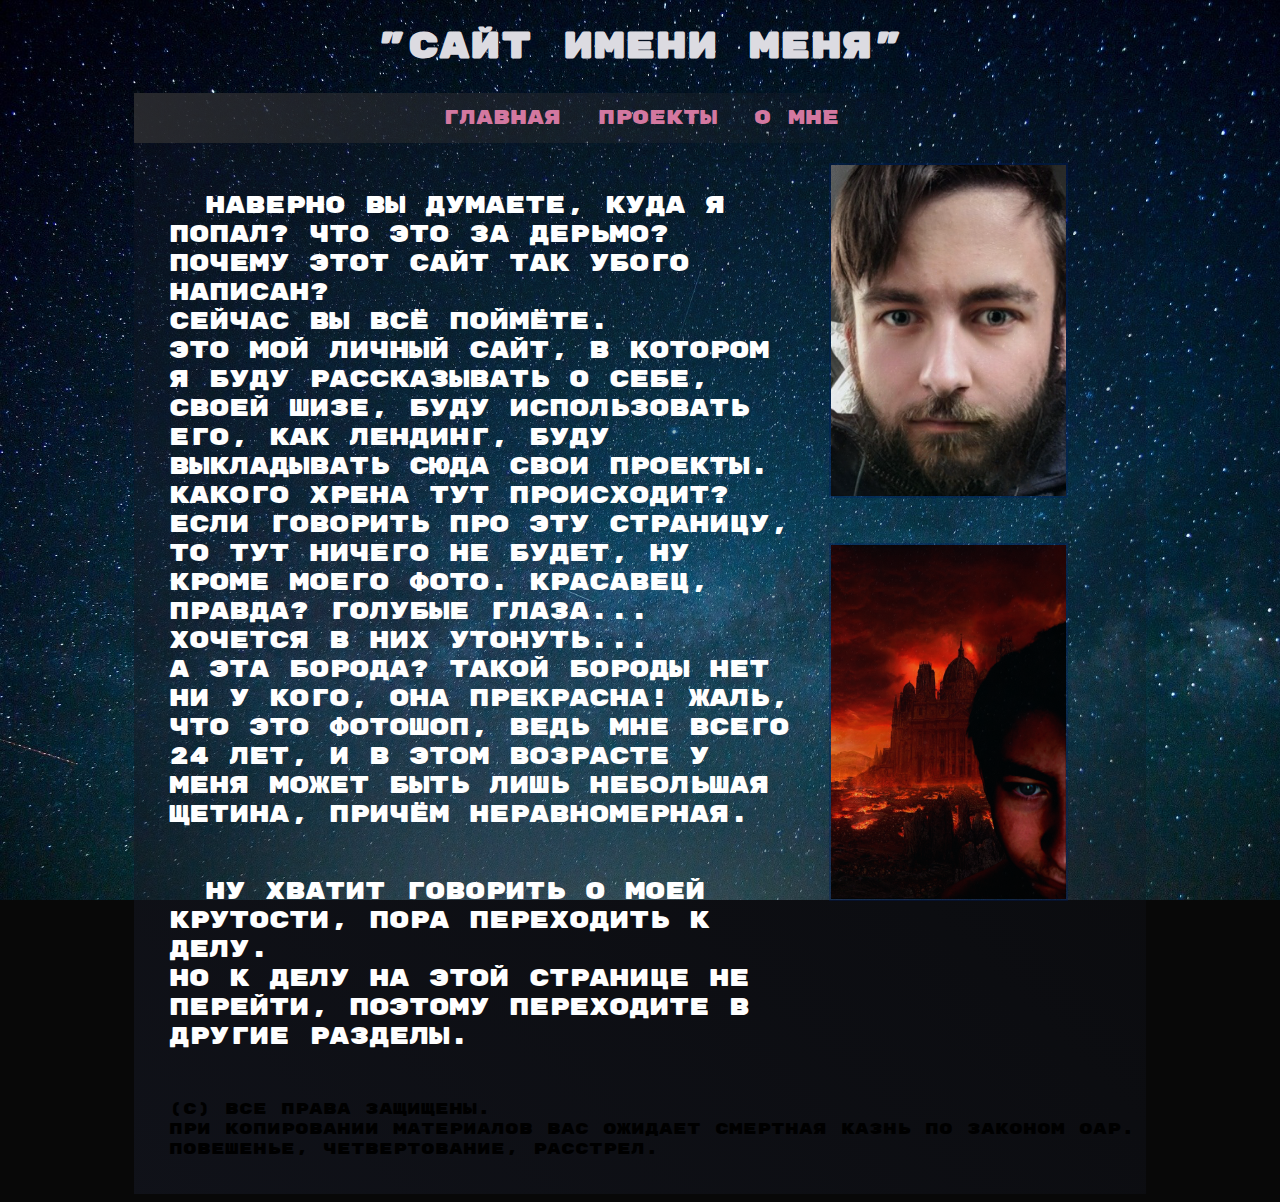
==== сайт/index.html @ 5d512fed "initial coomit" ====
<!DOCTYPE html>
<html>
	<head>
		<link rel="stylesheet" href="styles/Main.css?v=2">
		<meta charset="utf-8">
		<title>Павел Зубков</title>	
	<link rel="shotcut icon" href="resources/icon.jpg" type="image/jpg">
<link href="https://fonts.googleapis.com/css?family=Oswald:300|Roboto+Condensed|Rubik+Mono+One|Russo+One&display=swap" rel="stylesheet">
	</head>
<body>

<h1>"Сайт имени меня"</h1>
	<div id="back">
	<div id="menu">
	<ul>
		<li><a href="index.html">Главная</a></li>
	<li><a href="*">Проекты</a></li>
	<li><a href="about.html"> <span class="TextSpacing">О мне</span></a></li>
		
	</ul>	
	</div>	
		<article>
	<section>
	<p >
Наверно вы думаете, куда я попал? Что это за дерьмо? Почему этот сайт так убого написан? <br/>
Сейчас вы всё поймёте. <br/>
Это мой личный сайт, в котором я буду рассказывать о себе, своей шизе, буду использовать его, как лендинг, буду выкладывать сюда свои проекты. <br/>
Какого хрена тут происходит? Если говорить про эту страницу, то тут ничего не будет, ну кроме моего фото.
Красавец, правда?  Голубые глаза... Хочется в них утонуть... <br/> А эта борода? Такой бороды нет ни у кого, она прекрасна! 
Жаль, что это фотошоп, ведь мне всего  <span id="age"></span> 	
		
 лет, и в этом возрасте у меня  может быть лишь небольшая щетина, 
причём неравномерная.
 </p>

 <p>
 Ну хватит говорить о моей крутости, пора переходить к делу. <br/>
Но к делу на этой странице не перейти, поэтому переходите в другие разделы. 		
</p>


<audio  autoplay loop>
	<source src="resources/track.mp3" type="audio/mpeg">
		Тег не поддерживается
</audio>
</section>
<section class="sec">
	<div>
	<img src="resources/Iam.png" alt="тест"   width="70%">
		<img src="resources/topPhoto.png" alt="тест"  width="70%">
	</div>
</section>

</article>	
	
<footer>
 (с) Все права защищены. <br/> При копировании  материалов вас ожидает смертная казнь по законом ОАР.<br/>
 Повешенье, четвертование, расстрел.  



</footer>
</div>	
	<script  src="scripts/Main.js"></script>
</body>
</html>
---- сайт/styles/Main.css ----
body{
	background-image: url('../resources/back.jpg');
	background-color: #080808;
	background-repeat: no-repeat;
	background-attachment:fixed;
	background-size: cover;
font-family: 'Rubik Mono One','Oswald';
}



h1{
	color: #dcdbe1	;
	font-size: 36px;
	text-align: center;

}

p{
	color: #FFFFFF;
	font-size: 24px;
text-indent: 1.5em;

margin-top: 2em;
margin-bottom: 2em;
margin-left: 35px;
}
a{
	text-decoration: none;
	color: #D378A0;	
	display:block ;
}
#menu   {
	font-size: 20px;
	background: linear-gradient(
		90deg,
		rgba(48, 48, 50, 0.8),
		rgba(48, 48, 50, 0.5)  25%,
		 rgba(48, 48, 50, 0.3)  50%,
		 rgba(48, 0, 0, 0)  75%

		);
	line-height: 50px;	

}

#menu ul{
margin:0 auto ;
	text-align :center;	
padding-left: 0px;
}

#menu ul li {
list-style: none;
	display: inline-block;
margin-left: 10px;
margin-right: 10px;	
}


#back{
		min-width: 400px;
	display:flex;
	flex-direction:column;
	width:80%;
	margin:auto;
	background: linear-gradient(45deg,rgba(21, 24, 36, 0.6),rgba(11, 13, 23, 0.1));

} 

#menu .TextSpacing{	
	word-spacing:normal;
}
#menu a:hover{
background:rgba(50, 24, 36, 0.6);
} 
img{
margin: 20px;
opacity: 0.9;
border: 2px solid rgba(0, 30, 100, 0.4);
}

article{
display:flex;
flex-direction: row; 


}
article section {
flex: 2;

}
.sec{
	flex: 1;
display:flex;
flex-direction: column; 
}


footer{
margin-left: 35px;
margin-bottom: 35px;
}

/*О мне*/
.img{
display: block;
margin: 0 auto;
}

.Zel{
	margin-top:30px;
margin-bottom:15px;
}

.mainWords{
	color: #8ad0d6;
	font-weight: bold; 
}
.skills{
margin-left: 30px;
margin-right:  30px;
padding-left: 0px;
margin-top: 0px;
}
.skills li {
display:  block;
margin-bottom: 15px;
/*background: rgba(0, 48, 50, 0.2);*/
line-height: 240%;
text-decoration: none;
	font-size: 20px;
text-indent: 1.5em;
color: #8ad0d6;
font-weight: 300;
}
.skills li:hover{
display:  block;
background: rgba(0, 0, 60, 0.1)

}
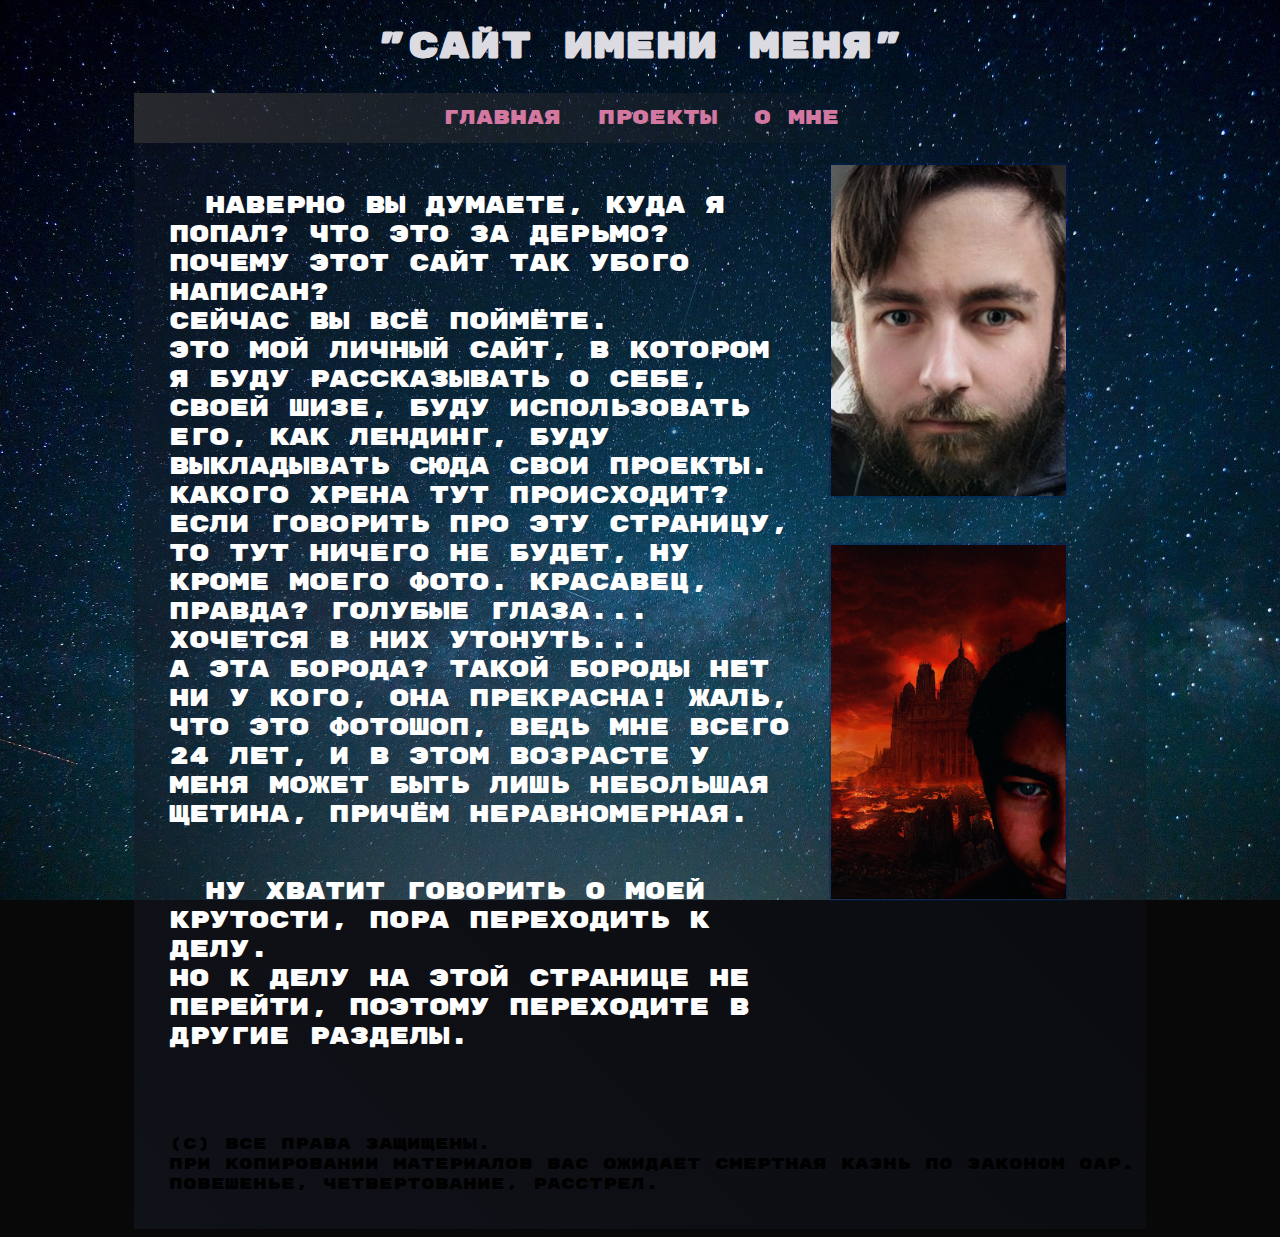
==== commit cdd8c031: "Таблица" ====
--- a/сайт/index.html
+++ b/сайт/index.html
@@ -4,7 +4,7 @@
 		<link rel="stylesheet" href="styles/Main.css?v=2">
 		<meta charset="utf-8">
 		<title>Павел Зубков</title>	
-	<link rel="shotcut icon" href="resources/icon.jpg" type="image/jpg">
+	<link rel="shotcut icon" href="resources/Icon/icon.jpg" type="image/jpg">
 <link href="https://fonts.googleapis.com/css?family=Oswald:300|Roboto+Condensed|Rubik+Mono+One|Russo+One&display=swap" rel="stylesheet">
 	</head>
 <body>
@@ -46,8 +46,8 @@
 </section>
 <section class="sec">
 	<div>
-	<img src="resources/Iam.png" alt="тест"   width="70%">
-		<img src="resources/topPhoto.png" alt="тест"  width="70%">
+	<img src="resources/Photo/Iam.png" alt="тест"   width="70%">
+		<img src="resources/Photo/topPhoto.png" alt="тест"  width="70%">
 	</div>
 </section>
 
--- a/сайт/styles/Main.css
+++ b/сайт/styles/Main.css
@@ -99,6 +99,7 @@
 
 footer{
 margin-left: 35px;
+margin-top: 35px;
 margin-bottom: 35px;
 }
 
@@ -115,7 +116,7 @@
 
 .mainWords{
 	color: #8ad0d6;
-	font-weight: bold; 
+ 
 }
 .skills{
 margin-left: 30px;
@@ -137,5 +138,41 @@
 .skills li:hover{
 display:  block;
 background: rgba(0, 0, 60, 0.1)
+}
+.skills li:hover::after{
+content: attr(txtTable);
+color: #FFFFFF;
+font-size: 15px;
+text-indent: 0px;
+}
 
-}+.contact{
+
+margin-left: 50px;
+border-collapse: collapse;
+margin: auto;
+
+}
+
+
+
+.contact img{
+height: 32px;
+width: 32px;
+}
+
+.contact tr{
+background:  rgba(0, 30, 100, 0.09);
+transition: 1s;
+}
+.contact tr:hover{
+background:  rgba(100, 100, 100, 0.4);
+transition: 1s;
+}
+
+.contact td{
+border: 4px solid  rgba(10, 11, 38, 0.7); 
+text-align: center;
+padding: 5px;
+color: white;
+}
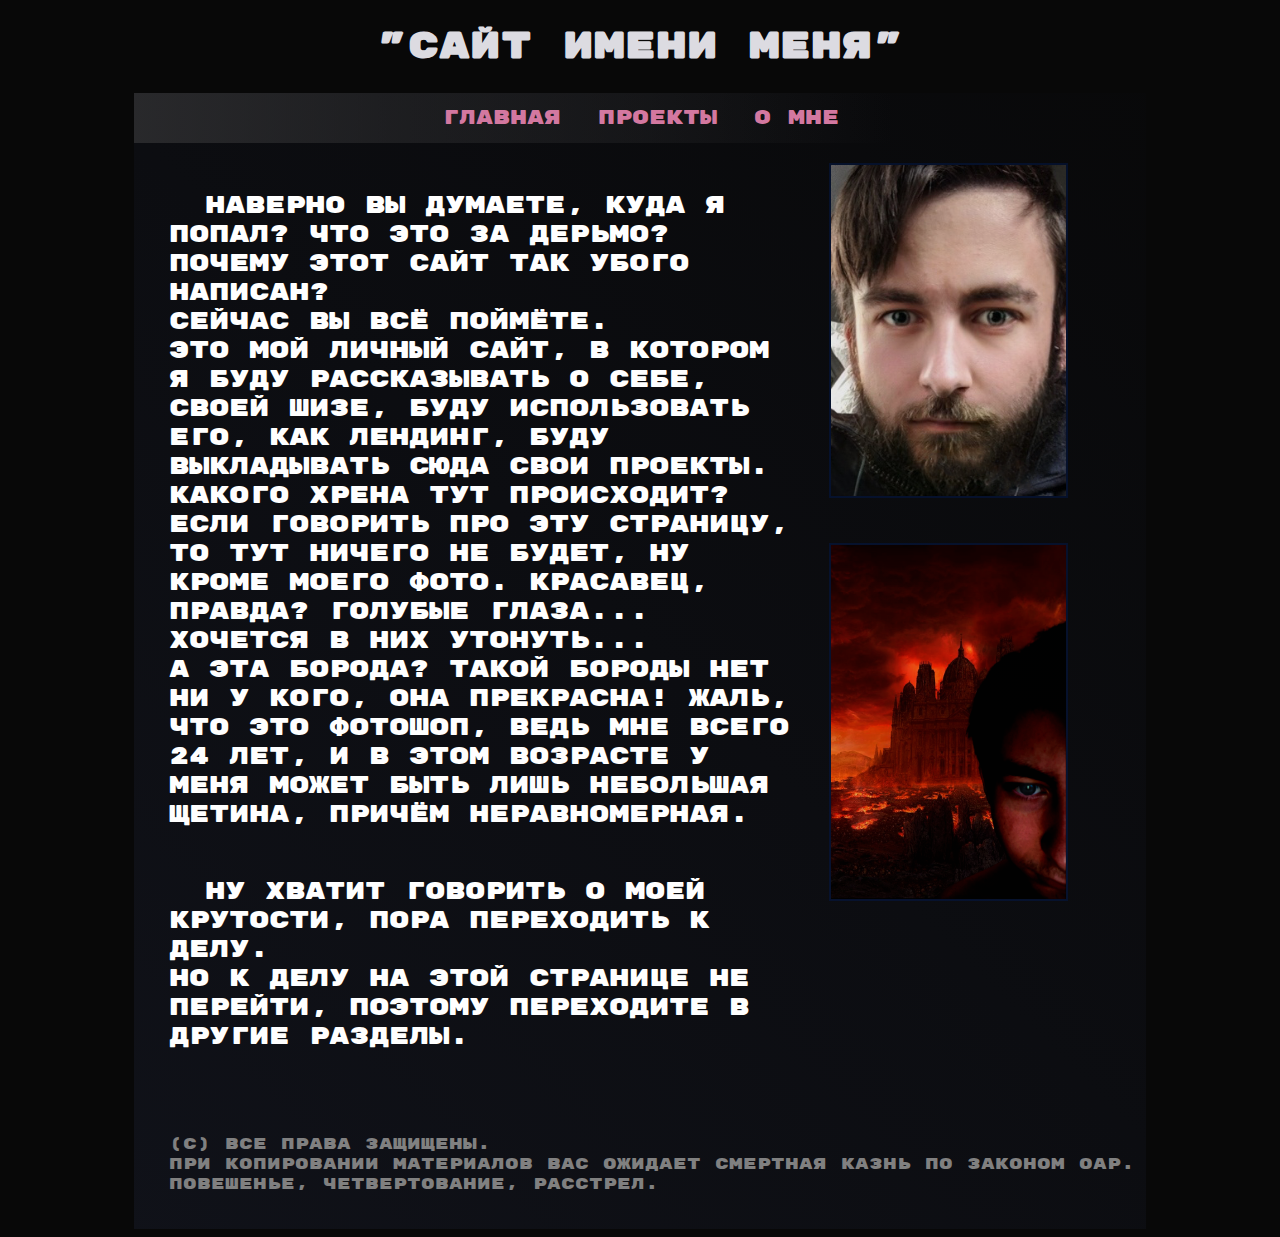
==== commit 811aef2a: "Добавлен фон, наовая вкладка, изменен дизайн" ====
--- a/сайт/index.html
+++ b/сайт/index.html
@@ -14,7 +14,7 @@
 	<div id="menu">
 	<ul>
 		<li><a href="index.html">Главная</a></li>
-	<li><a href="*">Проекты</a></li>
+	<li><a href="projects.html">Проекты</a></li>
 	<li><a href="about.html"> <span class="TextSpacing">О мне</span></a></li>
 		
 	</ul>	
--- a/сайт/styles/Main.css
+++ b/сайт/styles/Main.css
@@ -1,5 +1,5 @@
 body{
-	background-image: url('../resources/back.jpg');
+	background-image: url('../resources/back.gif');
 	background-color: #080808;
 	background-repeat: no-repeat;
 	background-attachment:fixed;
@@ -13,8 +13,14 @@
 	color: #dcdbe1	;
 	font-size: 36px;
 	text-align: center;
-
-}
+}
+
+h2{
+	color: #dcdbe1	;
+	font-size: 30px;
+	text-align: center;
+}
+
 
 p{
 	color: #FFFFFF;
@@ -101,12 +107,14 @@
 margin-left: 35px;
 margin-top: 35px;
 margin-bottom: 35px;
+color: gray;
 }
 
 /*О мне*/
 .img{
 display: block;
-margin: 0 auto;
+margin: auto;
+
 }
 
 .Zel{
@@ -137,17 +145,30 @@
 }
 .skills li:hover{
 display:  block;
-background: rgba(0, 0, 60, 0.1)
-}
-.skills li:hover::after{
+background: rgba(120, 0, 60, 0.2);
+transition: 2s;
+}
+
+
+.skills li::after{
+display: block;
+overflow: hidden;
 content: attr(txtTable);
 color: #FFFFFF;
 font-size: 15px;
 text-indent: 0px;
-}
+transition: all  0.3s ease-in-out;
+height: 0px;
+}
+
+.skills li:hover::after
+{
+height: 100px;
+}
+
+
 
 .contact{
-
 margin-left: 50px;
 border-collapse: collapse;
 margin: auto;
@@ -157,8 +178,8 @@
 
 
 .contact img{
-height: 32px;
-width: 32px;
+height: 64px;
+width: 64px;
 }
 
 .contact tr{
@@ -175,4 +196,13 @@
 text-align: center;
 padding: 5px;
 color: white;
-}
+word-wrap:  break-word;
+word-break: break-word; 
+}
+.tableR{
+	margin:  auto;
+ width: 80%;  
+ }
+
+
+
